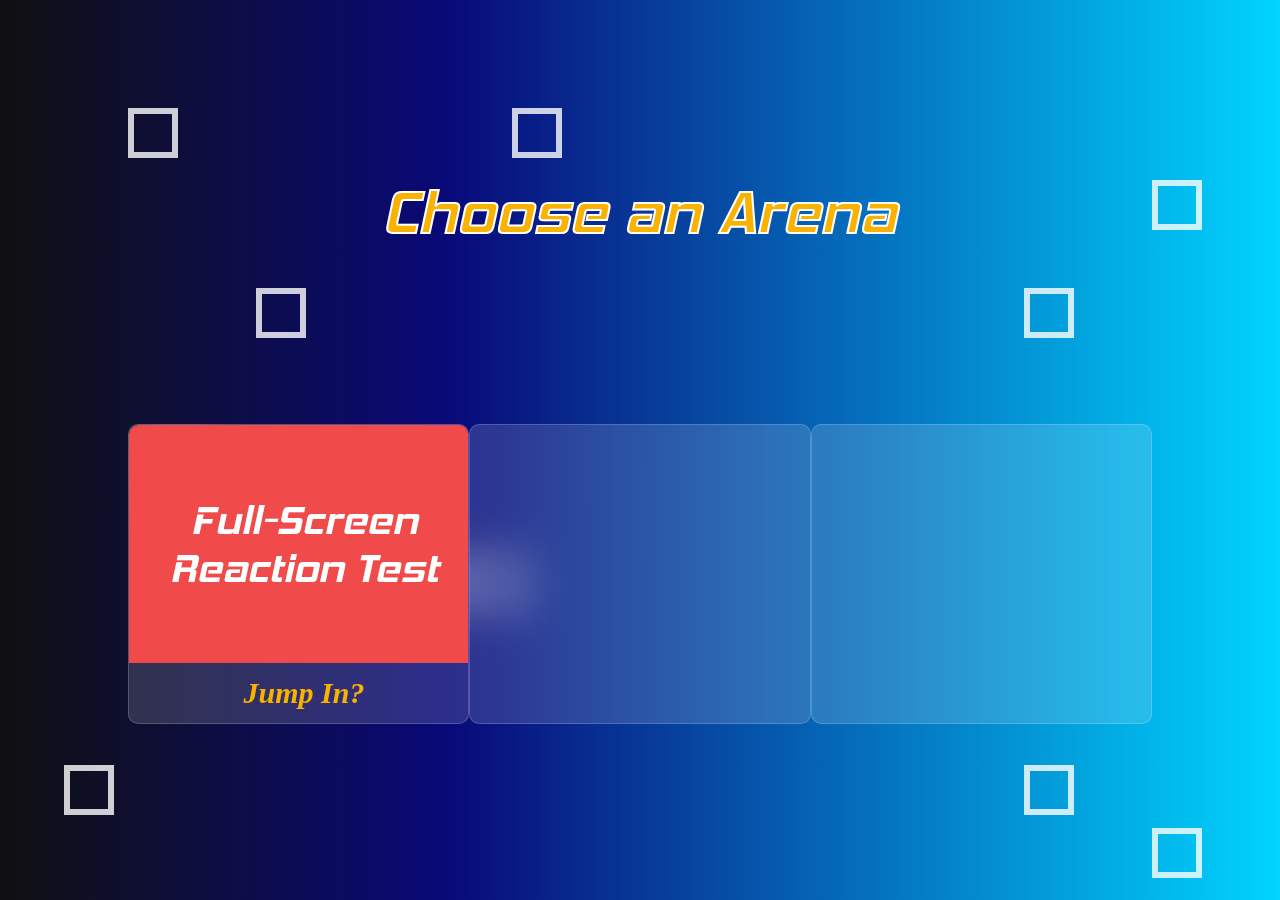
==== arena.html @ 2ec1b61e "third" ====
<!DOCTYPE html>
<html lang="en">
  <head>
    <meta charset="UTF-8" />
    <meta name="viewport" content="width=device-width, initial-scale=1.0" />
    <title>Document</title>
    <link rel="stylesheet" href="arena.css" />
  </head>

  <body>
    <div id="parent">
        <div class="box-bg"></div>
        <div class="box-bg"></div>
        <div class="box-bg"></div>
        <div class="box-bg"></div>
        <div class="box-bg"></div>
        <div class="box-bg"></div>
        <div class="box-bg"></div>
        <div class="box-bg"></div>
        <div class="box-bg"></div>
        <div class="box-bg"></div>
      <div id="heading">Choose an Arena</div>
      <div id="choose">
        <div class="options">
            <div class="opt-img">
                <div class="opt-img-text">Full-Screen <br> Reaction Test</div>
            </div>
        <div class="play-text">Jump In?</div>
        </div>
        <div class="options">
        </div>
        <div class="options">
        </div>
      </div>
    </div>
    <script src="arena.js"></script>
  </body>
</html>
---- arena.css ----
@font-face {
    font-family: contrail;
    src: url(ContrailOne-Regular.ttf);
}
@font-face {
    font-family: hemi;
    src: url(hemi\ head\ bd\ it.otf);
}
*{
    margin: 0px;
    padding: 0px;
    box-sizing: border-box;
    color: white;
}
body{
    background-image: linear-gradient(90deg, rgb(16, 16, 16)0%, rgba(9,9,121,1)35%, rgba(0,212,255,1) 100%);
    background-repeat: no-repeat;
    background-size: cover;
    height: 100vh;
    width: 100vw;
    /* padding-top: 5.1vh; */
}
#heading{
    font-family: hemi;
    font-size: 60px;
    color: #FAB201;
    -webkit-text-stroke: 2px rgb(255, 255, 255)
    /* display: flex;
    justify-content: center; */
}
#choose{
    display: flex;
    justify-content: space-between;
    width: 80%;
}
#parent{
    height: 100%;
    display: flex;
    flex-direction: column;
    justify-content: space-evenly;
    align-items: center;
}
.options{
    height: 300px;
    width: 350px;
    background: rgba( 255, 255, 255, 0.15 );
    /* box-shadow: 0 8px 32px 0 rgba( 31, 38, 135, 0.37 ); */
    backdrop-filter: blur( 20px );
    -webkit-backdrop-filter: blur( 20px );
    border-radius: 10px;
    border: 1px solid rgba( 255, 255, 255, 0.18 );
    overflow: hidden;
}
.opt-img{
    width: inherit;
    height: 80%;
    background-color: rgba(241, 74, 74,1);
    border-top-right-radius: inherit;
    border-top-left-radius: inherit;
    display: flex;
    justify-content: center;
    align-items: center;
    text-align: center;
    font-family: hemi;
    font-size: 40px;
}
.play-text{
    width: inherit;
    height: 20%;
    font-family: contrial;
    display: flex;
    justify-content: center;
    align-items: center;
    font-size: 30px;
    font-style: italic;
    font-weight: 900;
    color: #FAB201;
    /* -webkit-text-stroke: 1px rgb(255, 255, 255) */
}
.box-bg{
    position: absolute;
    z-index: -10;
    width: 50px;
    height: 50px;
    border: 6px solid rgb(255,255,255,0.8);
}
.box-bg:nth-child(1){
    top: 12%;
    left: 40%;
    animation: bg-animate 13s linear infinite;
}
.box-bg:nth-child(2){
    top: 49%;
    left: 12%;
    animation: bg-animate 14s linear infinite;
}
.box-bg:nth-child(3){
    top: 85%;
    left: 5%;
    animation: bg-animate 15s linear infinite;
}
.box-bg:nth-child(4){
    top: 92%;
    left: 90%;
    animation: bg-animate 13s linear infinite;
}
.box-bg:nth-child(5){
    top: 32%;
    left: 20%;
    animation: bg-animate 14s linear infinite;
}
.box-bg:nth-child(6){
    top: 62%;
    left: 37%;
    animation: bg-animate 15s linear infinite;
}
.box-bg:nth-child(7){
    top: 20%;
    left: 90%;
    animation: bg-animate 13s linear infinite;
}
.box-bg:nth-child(8){
    top: 85%;
    left: 80%;
    animation: bg-animate 14s linear infinite;
}
.box-bg:nth-child(9){
    top: 12%;
    left: 10%;
    animation: bg-animate 15s linear infinite;
}
.box-bg:nth-child(10){
    top: 32%;
    left: 80%;
    animation: bg-animate 15s linear infinite;
}
@keyframes bg-animate{
    0%{
        transform: scale(0) translateY(0) rotate(0deg);
        opacity: 0.3;
    }
    100%{
        transform: scale(1) translateY(-100px) rotate(360deg);
        opacity: 1;
    }
}
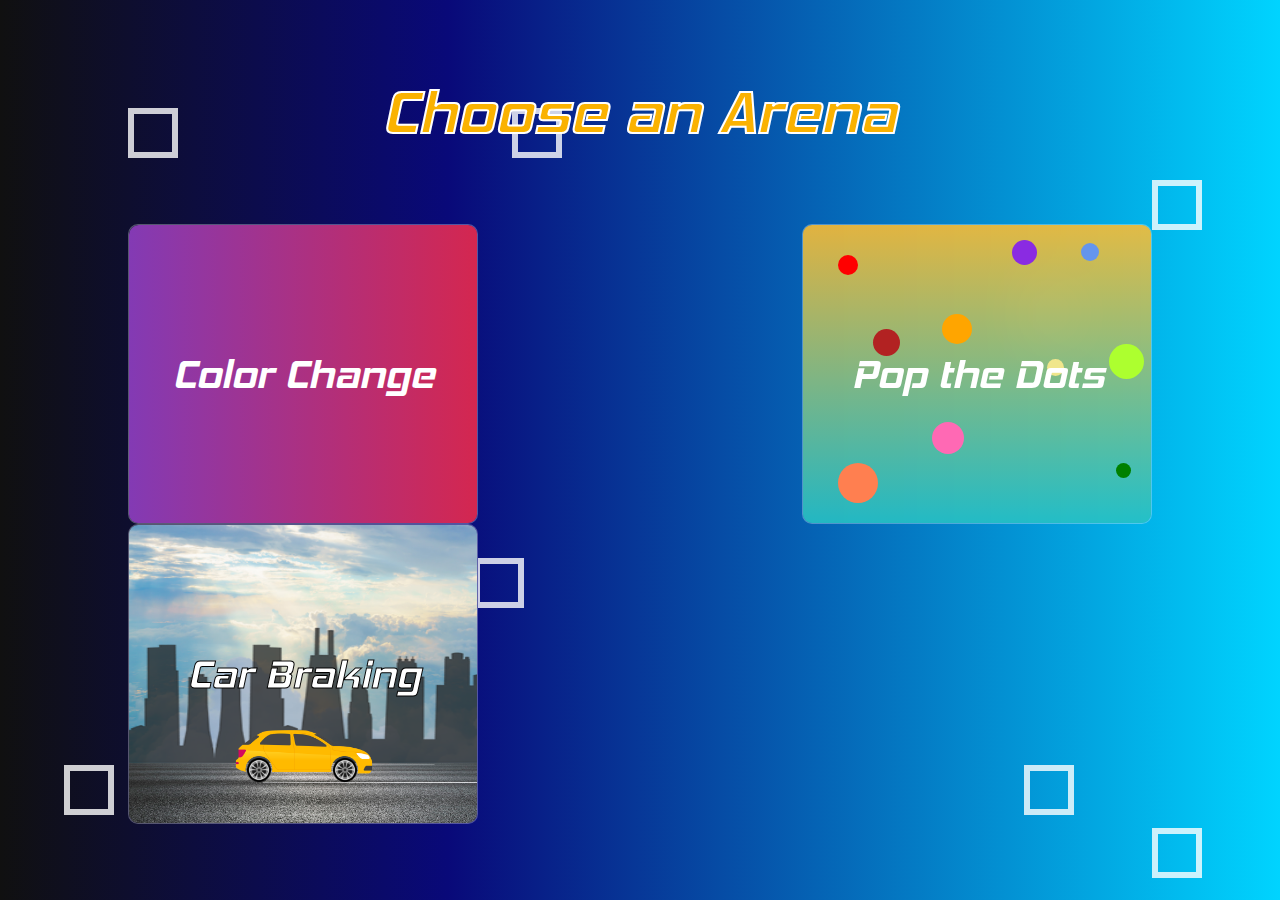
==== commit 2434252d: "Third" ====
--- a/arena.html
+++ b/arena.html
@@ -9,27 +9,51 @@
 
   <body>
     <div id="parent">
-        <div class="box-bg"></div>
-        <div class="box-bg"></div>
-        <div class="box-bg"></div>
-        <div class="box-bg"></div>
-        <div class="box-bg"></div>
-        <div class="box-bg"></div>
-        <div class="box-bg"></div>
-        <div class="box-bg"></div>
-        <div class="box-bg"></div>
-        <div class="box-bg"></div>
+      <div class="box-bg"></div>
+      <div class="box-bg"></div>
+      <div class="box-bg"></div>
+      <div class="box-bg"></div>
+      <div class="box-bg"></div>
+      <div class="box-bg"></div>
+      <div class="box-bg"></div>
+      <div class="box-bg"></div>
+      <div class="box-bg"></div>
+      <div class="box-bg"></div>
       <div id="heading">Choose an Arena</div>
       <div id="choose">
-        <div class="options">
-            <div class="opt-img">
-                <div class="opt-img-text">Full-Screen <br> Reaction Test</div>
+        <div class="options color-test">
+          <div class="opt-img">
+            <div class="opt-img-text">
+              Color Change 
             </div>
-        <div class="play-text">Jump In?</div>
+          </div>
         </div>
-        <div class="options">
+        <div class="options pop">
+          <div class="opt-img-2">
+            <div class="circles" style="background-color: red; height: 20px; width: 20px; top: 10%; left: 10%;"></div>
+            <div class="circles" style="background-color: orange; height: 30px; width: 30px; top: 30%; left: 40%;"></div>
+            <div class="circles" style="background-color: green; height: 15px; width: 15px; top: 80%; left: 90%;"></div>
+            <div class="circles" style="background-color: blueviolet; height: 25px; width: 25px; top: 5%; left: 60%;"></div>
+            <div class="circles" style="background-color: greenyellow; height: 35px; width: 35px; top: 40%; left: 88%;"></div>
+            <div class="circles" style="background-color: coral; height: 40px; width: 40px; top: 80%; left: 10%;"></div>
+            <div class="circles" style="background-color: cornflowerblue; height: 18px; width: 18px; top: 6%; left: 80%;"></div>
+            <div class="circles" style="background-color: hotpink; height: 32px; width: 32px; top: 66%; left: 37%;"></div>
+            <div class="circles" style="background-color: firebrick; height: 27px; width: 27px; top: 35%; left: 20%;"></div>
+            <div class="circles" style="background-color: khaki; height: 17px; width: 17px; top: 45%; left: 70%;"></div>
+            <div class="opt-img-text">
+              Pop the Dots
+            </div>
+          </div>
         </div>
-        <div class="options">
+        <div class="options car">
+          <div class="opt-img-3">
+            <img src="road.jpg" alt="" id="road">
+            <img src="city.png" alt="" id="buildings">
+            <img src="car.png" alt="" id="car">
+            <img src="wheel.png" alt="" class="wheel left-wheel">
+            <img src="wheel.png" alt="" class="wheel right-wheel">
+            <div class="opt-img-text custom">Car Braking</div>
+          </div>
         </div>
       </div>
     </div>
--- a/arena.css
+++ b/arena.css
@@ -32,6 +32,7 @@
     display: flex;
     justify-content: space-between;
     width: 80%;
+    flex-wrap: wrap;
 }
 #parent{
     height: 100%;
@@ -51,10 +52,15 @@
     border: 1px solid rgba( 255, 255, 255, 0.18 );
     overflow: hidden;
 }
+.options:hover{
+    cursor: pointer;
+    box-shadow: 0 8px 32px 0 rgba(184, 12, 12, 0.551)
+}
 .opt-img{
     width: inherit;
-    height: 80%;
-    background-color: rgba(241, 74, 74,1);
+    height: 100%;
+    background: linear-gradient(90deg, rgba(131,58,180,1), rgba(253,29,29,1), rgba(252,176,69,1));
+    background-size: 300%;
     border-top-right-radius: inherit;
     border-top-left-radius: inherit;
     display: flex;
@@ -63,20 +69,17 @@
     text-align: center;
     font-family: hemi;
     font-size: 40px;
-}
-.play-text{
-    width: inherit;
-    height: 20%;
-    font-family: contrial;
-    display: flex;
-    justify-content: center;
-    align-items: center;
-    font-size: 30px;
-    font-style: italic;
-    font-weight: 900;
-    color: #FAB201;
-    /* -webkit-text-stroke: 1px rgb(255, 255, 255) */
-}
+    animation: color 10s linear infinite alternate-reverse;
+}
+@keyframes color {
+    0%{
+        background-position: 0%;
+    }
+    100%{
+        background-position: 300%;
+    }
+}
+
 .box-bg{
     position: absolute;
     z-index: -10;
@@ -87,47 +90,47 @@
 .box-bg:nth-child(1){
     top: 12%;
     left: 40%;
-    animation: bg-animate 13s linear infinite;
+    animation: bg-animate 11s linear infinite;
 }
 .box-bg:nth-child(2){
     top: 49%;
     left: 12%;
-    animation: bg-animate 14s linear infinite;
+    animation: bg-animate 10s linear infinite;
 }
 .box-bg:nth-child(3){
     top: 85%;
     left: 5%;
-    animation: bg-animate 15s linear infinite;
+    animation: bg-animate 13s linear infinite;
 }
 .box-bg:nth-child(4){
     top: 92%;
     left: 90%;
-    animation: bg-animate 13s linear infinite;
+    animation: bg-animate 10s linear infinite;
 }
 .box-bg:nth-child(5){
     top: 32%;
     left: 20%;
-    animation: bg-animate 14s linear infinite;
+    animation: bg-animate 12s linear infinite;
 }
 .box-bg:nth-child(6){
     top: 62%;
     left: 37%;
-    animation: bg-animate 15s linear infinite;
+    animation: bg-animate 13s linear infinite;
 }
 .box-bg:nth-child(7){
     top: 20%;
     left: 90%;
-    animation: bg-animate 13s linear infinite;
+    animation: bg-animate 11s linear infinite;
 }
 .box-bg:nth-child(8){
     top: 85%;
     left: 80%;
-    animation: bg-animate 14s linear infinite;
+    animation: bg-animate 12s linear infinite;
 }
 .box-bg:nth-child(9){
     top: 12%;
     left: 10%;
-    animation: bg-animate 15s linear infinite;
+    animation: bg-animate 13s linear infinite;
 }
 .box-bg:nth-child(10){
     top: 32%;
@@ -143,4 +146,107 @@
         transform: scale(1) translateY(-100px) rotate(360deg);
         opacity: 1;
     }
+}
+.opt-img-2{
+    width: inherit;
+    height: 100%;
+    display: flex;
+    justify-content: center;
+    align-items: center;
+    text-align: center;
+    font-family: hemi;
+    font-size: 40px;
+    background: linear-gradient(0deg, rgba(34, 192, 195, 0.87) 0%, rgba(253, 187, 45, 0.87) 100%);    
+}
+.circles{
+    position: absolute;
+    border-radius: 50%;
+    animation: blinking 2s linear infinite alternate;
+}
+@keyframes blinking {
+    0%{
+        opacity: 0;
+    }
+    100%{
+        opacity: 1;
+    }
+}
+.opt-img-text{
+    z-index: 1;
+}
+.opt-img-3{
+    width: inherit;
+    height: 80%;
+    display: flex;
+    justify-content: center;
+    align-items: center;
+    text-align: center;
+    font-family: hemi;
+    font-size: 40px;
+    background-image: url(sky.jpg);
+    background-size: cover;
+}
+#road{
+    width: 500%;
+    height: 20%;
+    position: absolute;
+    bottom: 0;
+    left: 0;
+    right: 0;
+    animation: road 10s linear infinite;
+}
+#buildings{
+    position: absolute;
+    bottom: 20%;
+    height: 190px;
+    width: 500%;
+    animation: city 10s linear infinite;
+}
+@keyframes city {
+    100%{
+        transform: translateX(-200px);
+    }
+}
+#car{
+    width: 140px;
+    position: absolute;
+    bottom: 13%;
+    animation: car 1s linear infinite;
+}
+@keyframes car{
+    100%{
+        transform: translateY(-1px);
+    }
+    50%{
+        transform: translateY(1px);
+    }
+    0%{
+        transform: translateY(-1px);
+    }
+}
+@keyframes road {
+    100%{
+        transform: translateX(-1400px);
+    }
+}
+.wheel{
+    position: absolute;
+    width: 24px;
+    bottom: 13.6%;
+    animation: wheel 1s linear infinite;
+}
+.left-wheel{
+    left: 33.8%;
+}
+.right-wheel{
+    right: 34.6%;
+}
+@keyframes wheel {
+    100%{
+        transform: rotate(360deg);
+    }
+}
+.custom{
+    margin-top: 17%;
+    -webkit-text-stroke: 1px black;
 }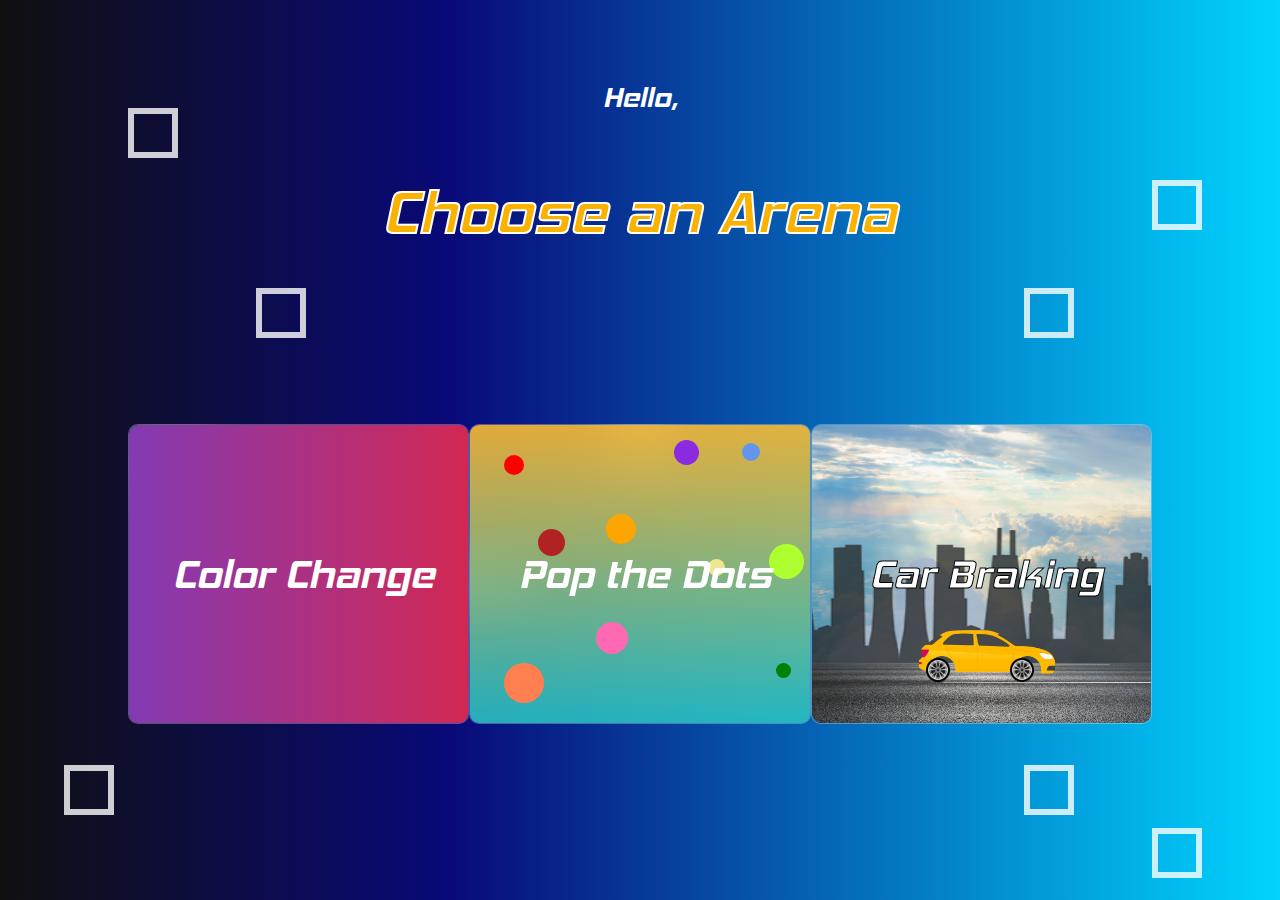
==== commit 20b2c3a4: "sixth" ====
--- a/arena.html
+++ b/arena.html
@@ -9,6 +9,7 @@
 
   <body>
     <div id="parent">
+      <div id="greet">Hello, <span id="username"></span></div>
       <div class="box-bg"></div>
       <div class="box-bg"></div>
       <div class="box-bg"></div>
--- a/arena.css
+++ b/arena.css
@@ -32,7 +32,7 @@
     display: flex;
     justify-content: space-between;
     width: 80%;
-    flex-wrap: wrap;
+    /* flex-wrap: wrap; */
 }
 #parent{
     height: 100%;
@@ -249,4 +249,112 @@
 .custom{
     margin-top: 17%;
     -webkit-text-stroke: 1px black;
+}
+#greet{
+    position: absolute;
+    top: 9%;
+    font-size: 28px;
+    font-family: hemi;
+    color: white;
+    /* z-index: 0; */
+}
+@media (max-width:450px){
+    .options{
+        height: 150px;
+        width: 220px;
+    }
+    #heading{
+        font-size: 20px;
+        -webkit-text-stroke: 0px white;
+    }
+    #greet{
+        top: 2%;
+        font-size: 12px;
+    }
+    #choose{
+        flex-direction: column;
+        align-items: center;
+        gap: 15px;
+    }
+    .opt-img, .opt-img-2, .opt-img-3{
+        font-size: 15px;
+    }
+    #car{
+        width: 90px;
+    }
+    .wheel{
+        width: 15px;
+    }
+    @keyframes road {
+        100%{
+            transform: translateX(-800px);
+        }
+    }
+}
+@media (min-width:450px) and (max-width:750px){
+    .options{
+        height: 190px;
+        width: 270px;
+    }
+    #heading{
+        font-size: 20px;
+        -webkit-text-stroke: 0px white;
+    }
+    #greet{
+        top: 2%;
+        font-size: 12px;
+    }
+    #choose{
+        flex-direction: column;
+        align-items: center;
+        gap: 15px;
+    }
+    .opt-img, .opt-img-2, .opt-img-3{
+        font-size: 15px;
+    }
+    #car{
+        width: 108.7px;
+    }
+    .wheel{
+        width: 17.5px;
+    }
+    @keyframes road {
+        100%{
+            transform: translateX(-800px);
+        }
+    }
+}
+@media (min-width:750px) and (max-width:1100px){
+    .options{
+        height: 200px;
+        width: 300px;
+    }
+    #heading{
+        font-size: 20px;
+        -webkit-text-stroke: 0px white;
+    }
+    #greet{
+        top: 2%;
+        left: 2%;
+        font-size: 16px;
+    }
+    #choose{
+        flex-direction: column;
+        align-items: center;
+        gap: 15px;
+    }
+    .opt-img, .opt-img-2, .opt-img-3{
+        font-size: 15px;
+    }
+    #car{
+        width: 122.7px;
+    }
+    .wheel{
+        width: 20px;
+    }
+    @keyframes road {
+        100%{
+            transform: translateX(-800px);
+        }
+    }
 }